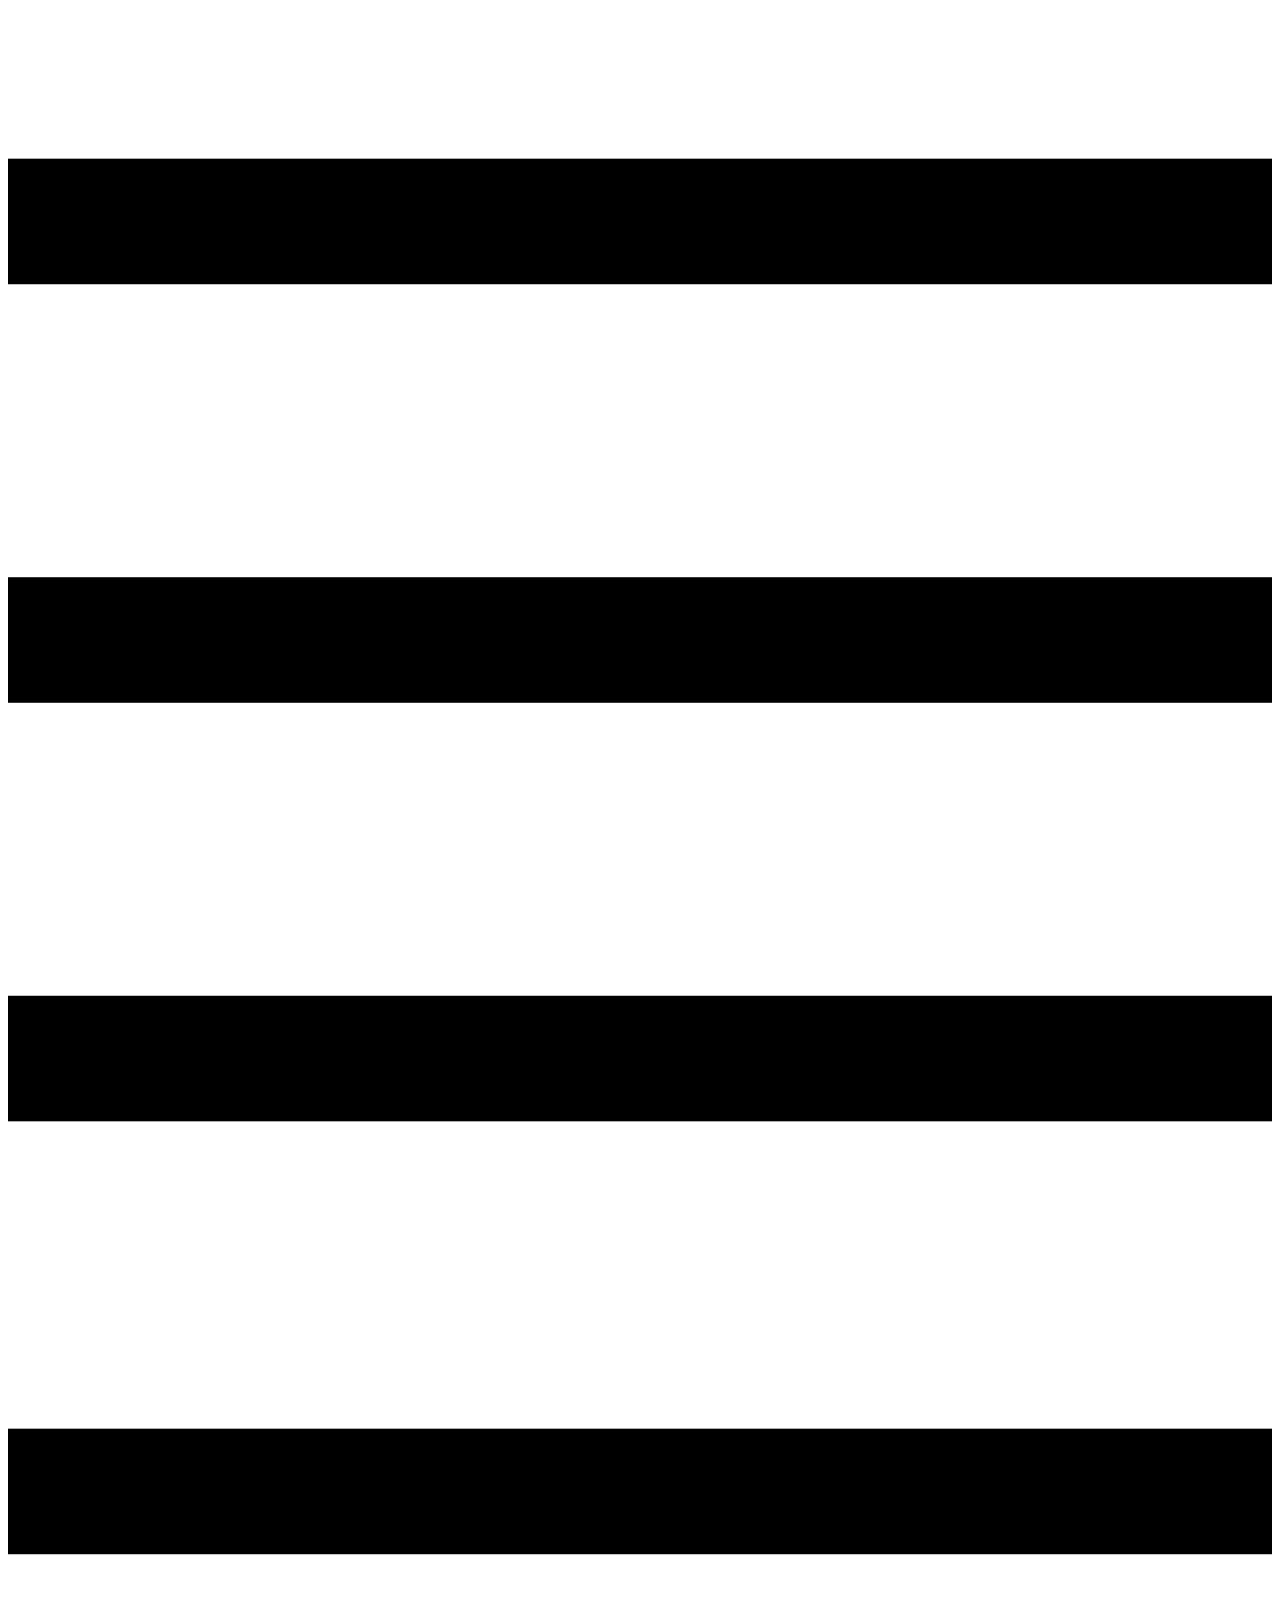
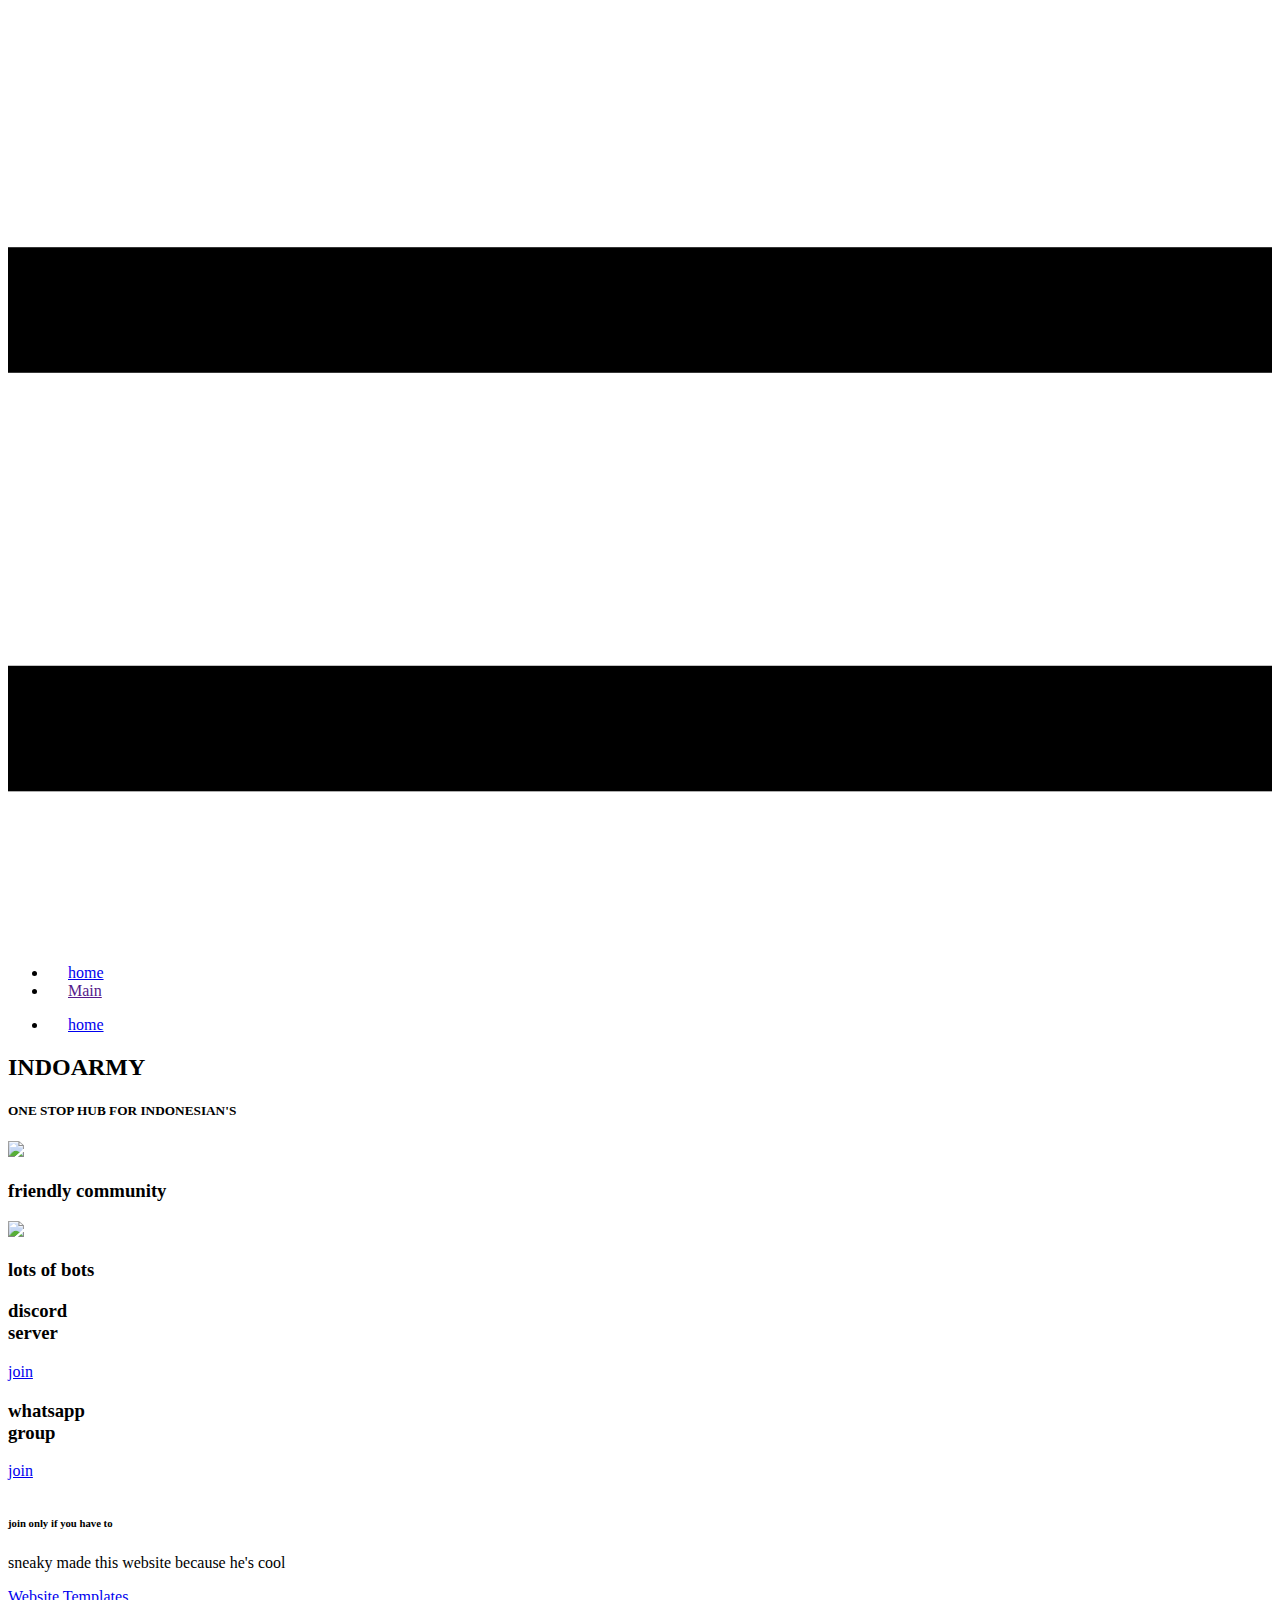
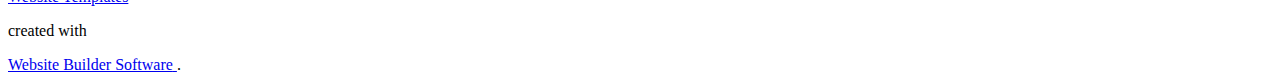
==== Main.html @ b6c03143 "Update and rename Page-1.html to Main.html" ====
<!DOCTYPE html>
<html style="font-size: 16px;">
  <head>
    <meta name="viewport" content="width=device-width, initial-scale=1.0">
    <meta charset="utf-8">
    <meta name="keywords" content="WHAT ARE MINIMALIST DESIGNS?, The firm creates sustainable buildings and spaces, How to build homes for the future?, New innovation ideas, contact us">
    <meta name="description" content="">
    <meta name="page_type" content="np-template-header-footer-from-plugin">
    <title>Main</title>
    <link rel="stylesheet" href="nicepage.css" media="screen">
<link rel="stylesheet" href="Main.css" media="screen">
    <script class="u-script" type="text/javascript" src="jquery.js" defer=""></script>
    <script class="u-script" type="text/javascript" src="nicepage.js" defer=""></script>
    <meta name="generator" content="Nicepage 2.27.3, nicepage.com">
    <link id="u-theme-google-font" rel="stylesheet" href="https://fonts.googleapis.com/css?family=Roboto:100,100i,300,300i,400,400i,500,500i,700,700i,900,900i|Open+Sans:300,300i,400,400i,600,600i,700,700i,800,800i">
    
    
    
    
    
    <script type="application/ld+json">{
		"@context": "http://schema.org",
		"@type": "Organization",
		"name": "",
		"url": "index.html"
}</script>
    <meta property="og:title" content="Main">
    <meta property="og:type" content="website">
    <meta name="theme-color" content="#478ac9">
    <link rel="canonical" href="index.html">
    <meta property="og:url" content="index.html">
  </head>
  <body class="u-body u-overlap u-overlap-transparent"><header class="u-black u-border-3 u-border-black u-clearfix u-header" id="sec-3fd0"><div class="u-clearfix u-sheet u-sheet-1">
        <nav class="u-align-left u-menu u-menu-dropdown u-offcanvas u-menu-1" data-responsive-from="XL">
          <div class="menu-collapse">
            <a class="u-button-style u-nav-link u-text-body-alt-color" href="#" style="padding: 4px 0; font-size: calc(1em + 8px);">
              <svg class="u-svg-link" preserveAspectRatio="xMidYMin slice" viewBox="0 0 302 302" style=""><use xmlns:xlink="http://www.w3.org/1999/xlink" xlink:href="#svg-5c50"></use></svg>
              <svg xmlns="http://www.w3.org/2000/svg" xmlns:xlink="http://www.w3.org/1999/xlink" version="1.1" id="svg-5c50" x="0px" y="0px" viewBox="0 0 302 302" style="enable-background:new 0 0 302 302;" xml:space="preserve" class="u-svg-content"><g><rect y="36" width="302" height="30"></rect><rect y="236" width="302" height="30"></rect><rect y="136" width="302" height="30"></rect>
</g><g></g><g></g><g></g><g></g><g></g><g></g><g></g><g></g><g></g><g></g><g></g><g></g><g></g><g></g><g></g></svg>
            </a>
          </div>
          <div class="u-custom-menu u-nav-container">
            <ul class="u-nav u-unstyled u-nav-1"><li class="u-nav-item"><a class="u-button-style u-nav-link u-text-active-palette-1-base u-text-hover-palette-2-base" href="home.html" style="padding: 10px 20px;">home</a>
</li><li class="u-nav-item"><a class="u-button-style u-nav-link u-text-active-palette-1-base u-text-hover-palette-2-base" href="" style="padding: 10px 20px;">Main</a>
</li></ul>
          </div>
          <div class="u-custom-menu u-nav-container-collapse">
            <div class="u-align-center u-black u-container-style u-inner-container-layout u-opacity u-opacity-95 u-sidenav">
              <div class="u-menu-close"></div>
              <ul class="u-align-center u-nav u-popupmenu-items u-unstyled u-nav-2"><li class="u-nav-item"><a class="u-button-style u-nav-link" href="home.html" style="padding: 10px 20px;">home</a>
</li></ul>
            </div>
            <div class="u-black u-menu-overlay u-opacity u-opacity-70"></div>
          </div>
        </nav>
      </div></header>
    <section class="skrollable u-align-center-lg u-align-center-md u-align-center-sm u-align-center-xs u-align-right-xl u-clearfix u-image u-section-1" id="carousel_e115" data-image-width="2070" data-image-height="1080">
      <div class="u-clearfix u-sheet u-valign-middle u-sheet-1">
        <h2 class="u-align-center u-text u-text-white u-text-1" data-animation-name="slideIn" data-animation-duration="1000" data-animation-delay="0" data-animation-direction="Down"><b style="">INDO</b>ARMY
        </h2>
        <h5 class="u-align-center u-text u-text-white u-text-2" data-animation-name="slideIn" data-animation-duration="900" data-animation-delay="0" data-animation-direction="Down">ONE STOP HUB FOR INDONESIAN'S</h5>
      </div>
    </section>
    <section class="u-align-center u-clearfix u-white u-section-2" id="carousel_f0eb">
      <div class="u-clearfix u-sheet u-sheet-1">
        <img class="u-expand-resize u-image u-image-1" src="images/unknown.png" data-image-width="276" data-image-height="330">
        <h3 class="u-text u-text-default u-text-1"><b style="">friendly&nbsp;</b>community
        </h3>
      </div>
    </section>
    <section class="u-align-center u-clearfix u-white u-section-3" id="sec-61e7">
      <div class="u-clearfix u-sheet u-sheet-1">
        <img class="u-expand-resize u-image u-image-1" src="images/unknown1.png" data-image-width="208" data-image-height="421">
        <h3 class="u-text u-text-default u-text-1"><b style="">lots of&nbsp;</b>bots
        </h3>
      </div>
    </section>
    <section class="u-clearfix u-section-4" id="carousel_c45b">
      <div class="u-clearfix u-expanded-width u-layout-wrap u-layout-wrap-1">
        <div class="u-layout">
          <div class="u-layout-row">
            <div class="u-align-right u-container-style u-image u-layout-cell u-shading u-size-39 u-image-1">
              <div class="u-container-layout u-container-layout-1">
                <h3 class="u-text u-text-body-alt-color u-text-default u-text-1"><b style="">discord&nbsp;</b>
                  <br>server
                </h3>
                <a href="https://discord.com/invite/bMA7mAN" class="u-btn u-button-style u-hover-black u-text-hover-white u-white u-btn-1">join</a>
              </div>
            </div>
            <div class="u-container-style u-image u-layout-cell u-right-cell u-size-21 u-image-2" data-image-width="422" data-image-height="750">
              <div class="u-container-layout u-container-layout-2">
                <h3 class="u-text u-text-default u-text-2"><b style="">whatsapp&nbsp;</b>
                  <br>group
                </h3>
                <a href="https://chat.whatsapp.com/BoEqANlZnDg8Emp16wv7Y3" class="u-black u-btn u-button-style u-hover-white u-text-hover-black u-btn-2">join</a>
                <h6 class="u-text u-text-default u-text-3"><b style="">&nbsp;</b>
                  <br>join <b>only if you have to</b>&nbsp;
                </h6>
              </div>
            </div>
          </div>
        </div>
      </div>
    </section>
    
    
    <footer class="u-align-center u-clearfix u-footer u-grey-80 u-footer" id="sec-5c76"><div class="u-clearfix u-sheet u-sheet-1">
        <p class="u-small-text u-text u-text-variant u-text-1">sneaky made this website because he's cool</p>
      </div></footer>
    <section class="u-backlink u-clearfix u-grey-80">
      <a class="u-link" href="https://nicepage.com/website-templates" target="_blank">
        <span>Website Templates</span>
      </a>
      <p class="u-text">
        <span>created with</span>
      </p>
      <a class="u-link" href="https://nicepage.com/" target="_blank">
        <span>Website Builder Software</span>
      </a>. 
    </section>
  </body>
</html>
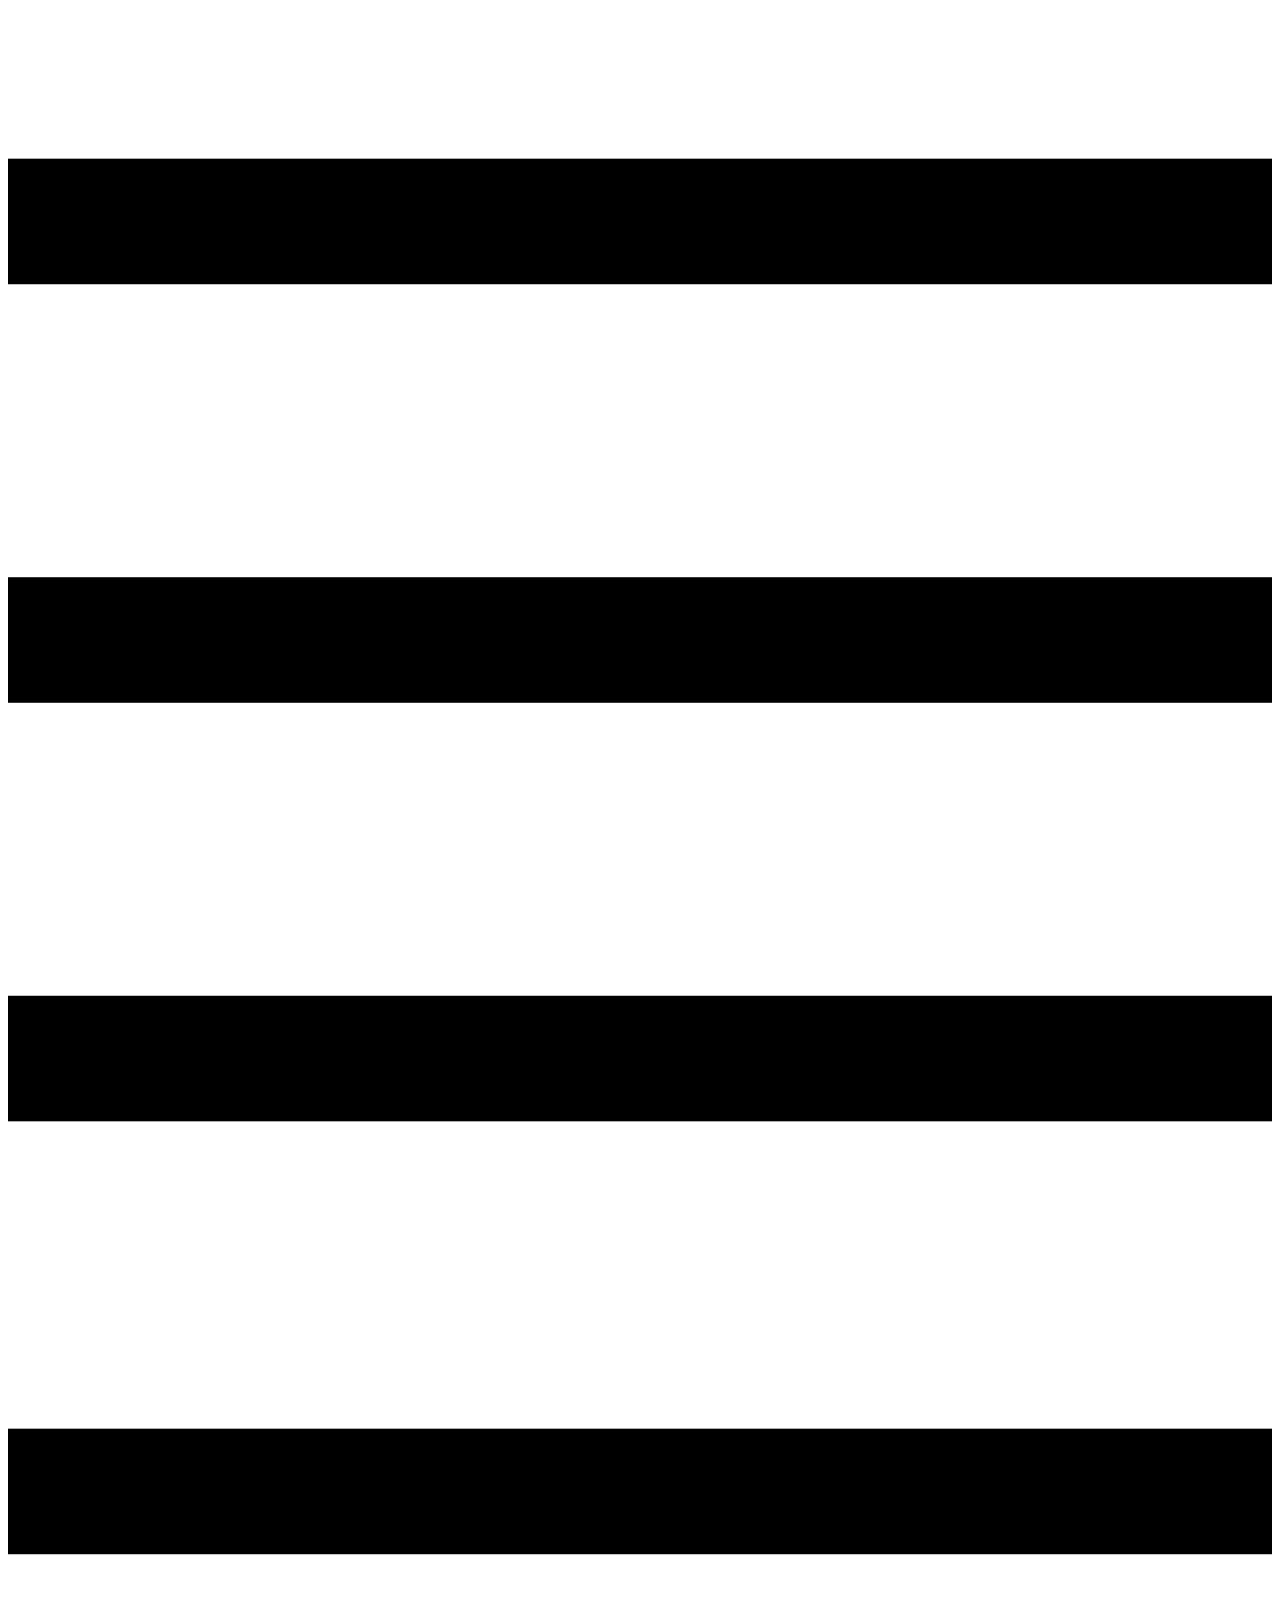
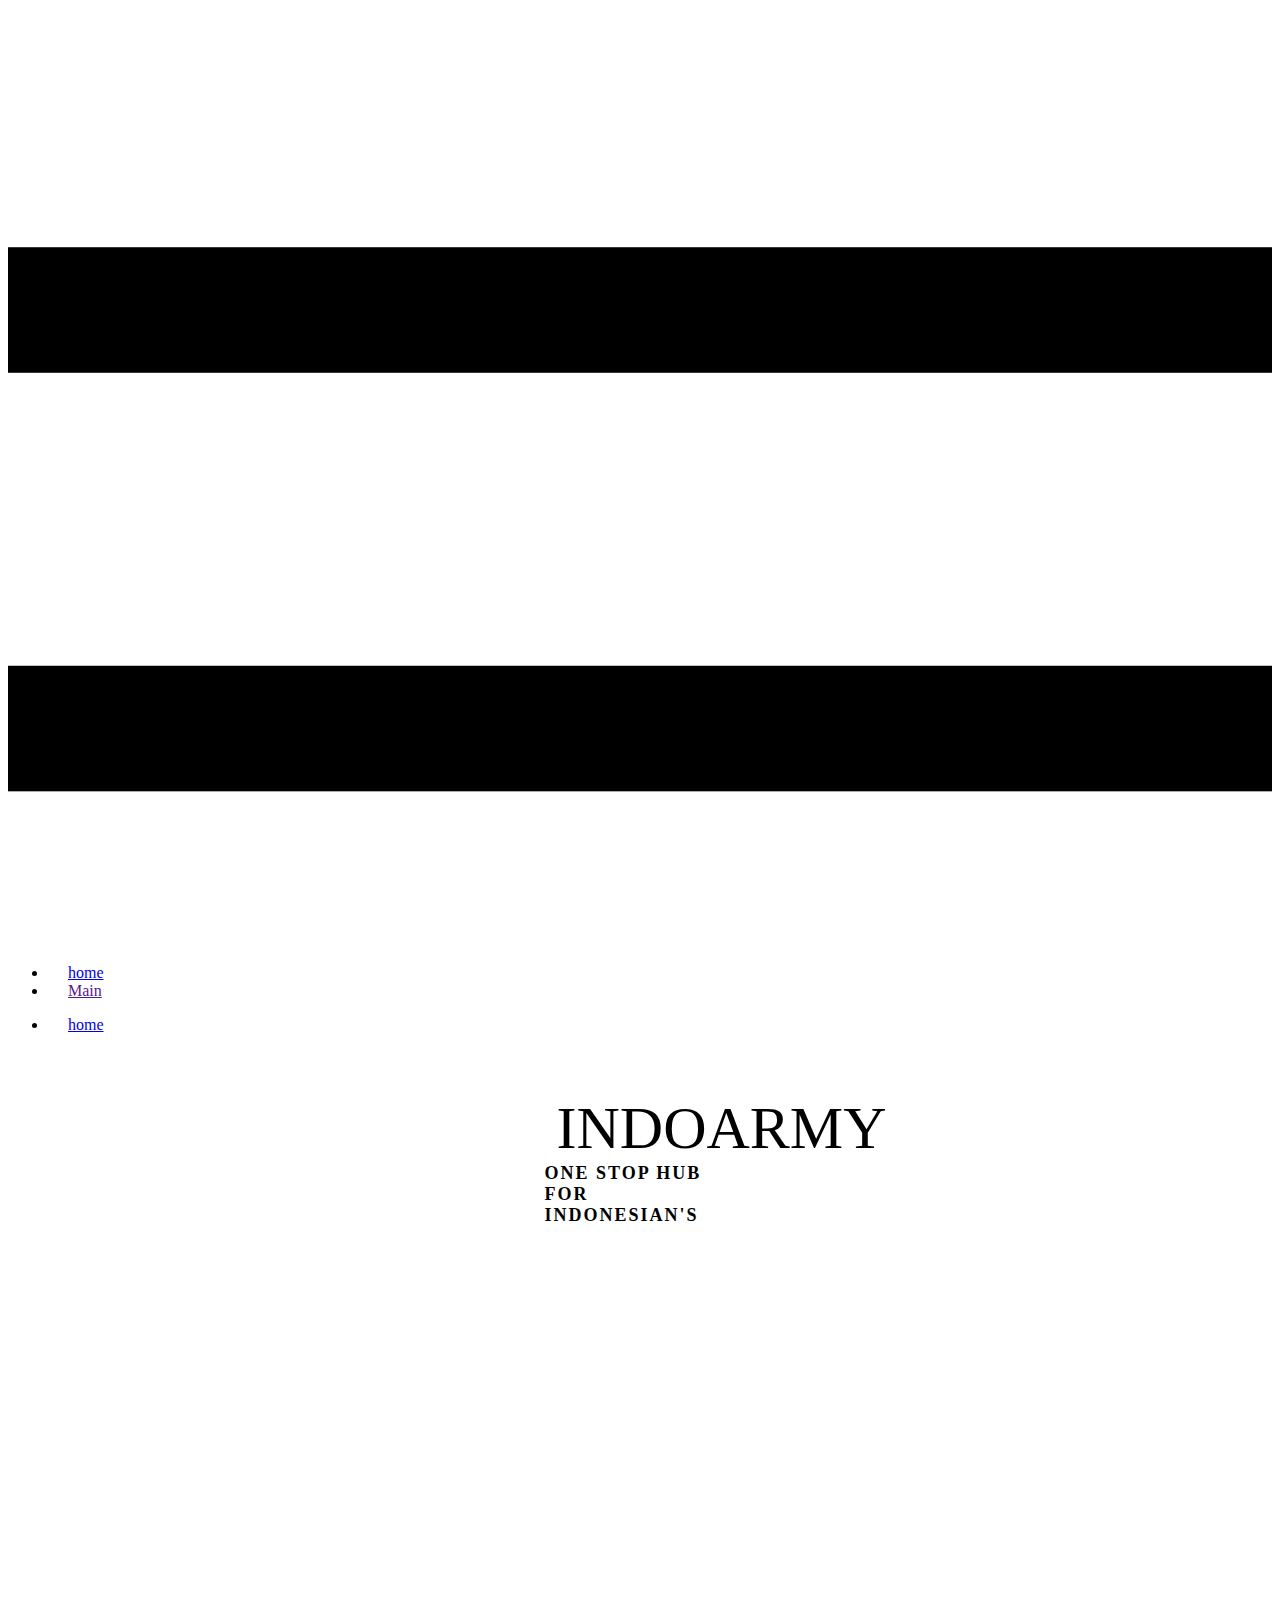
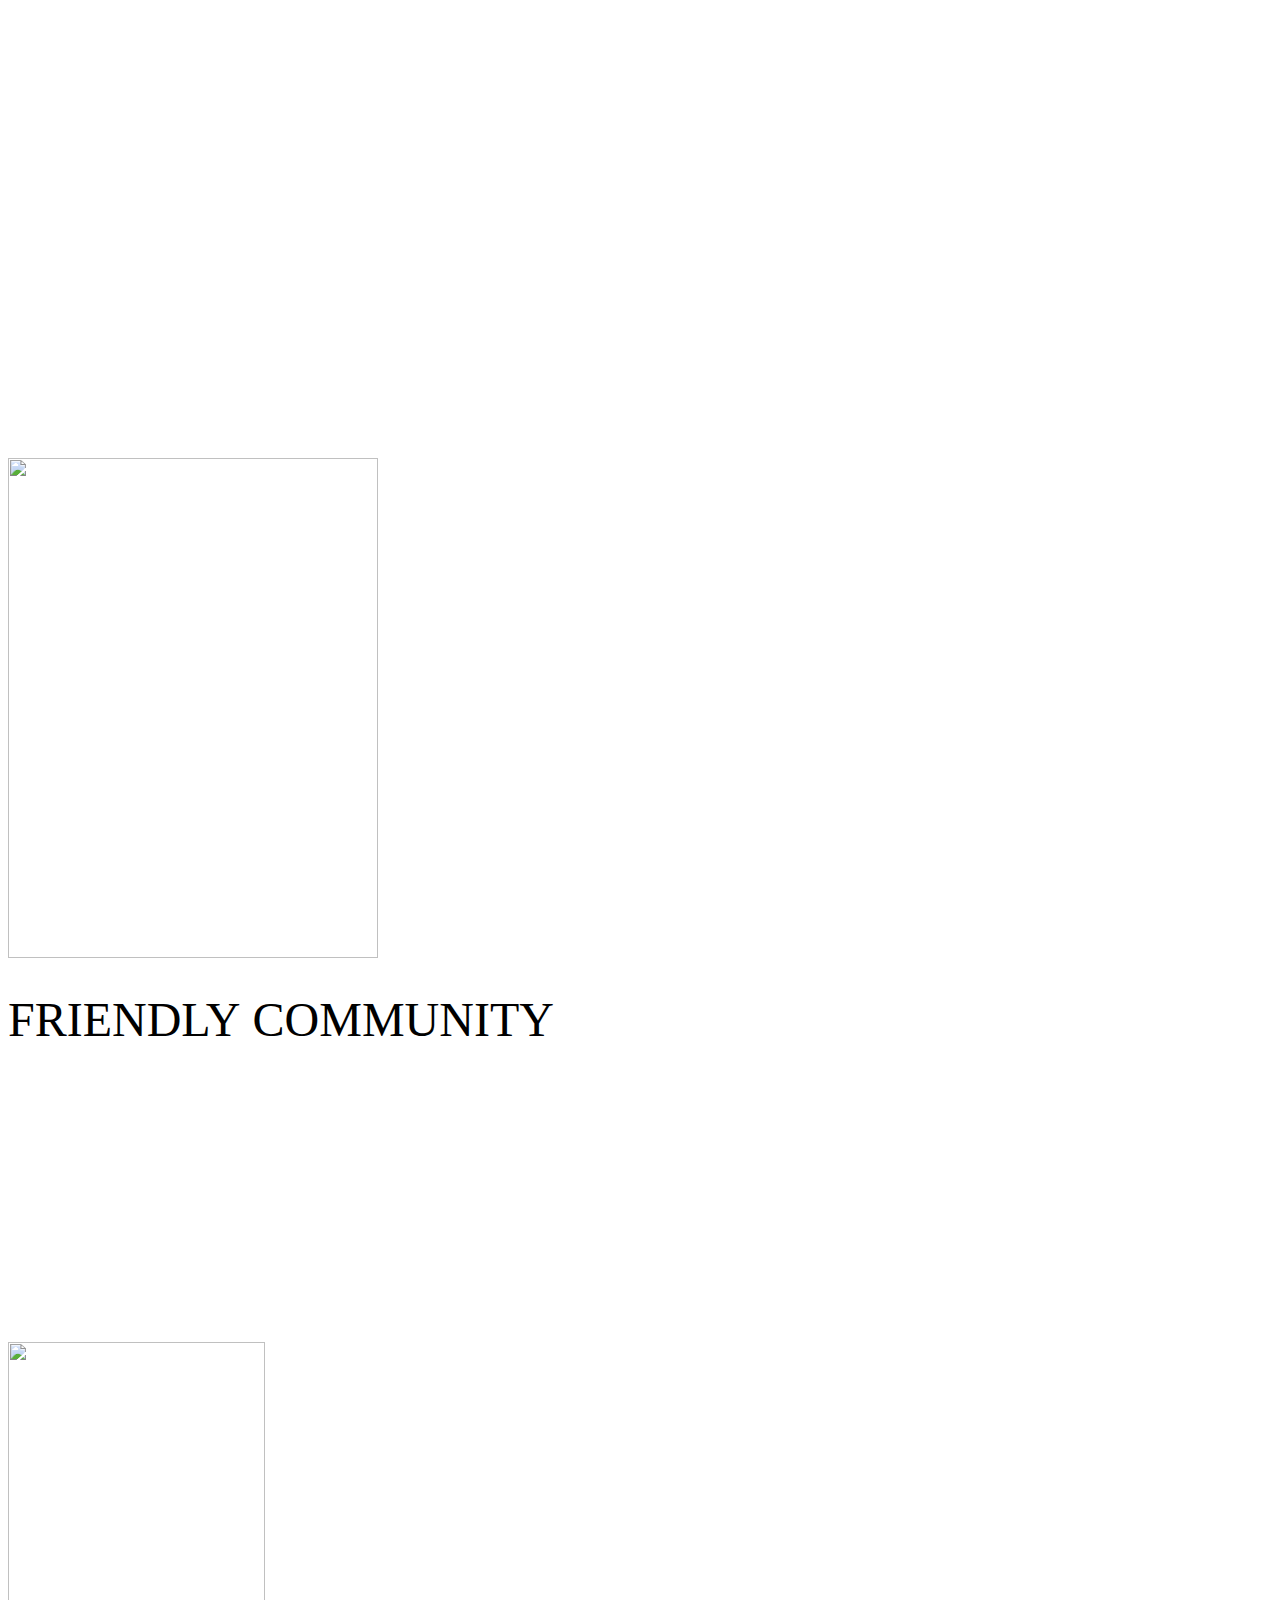
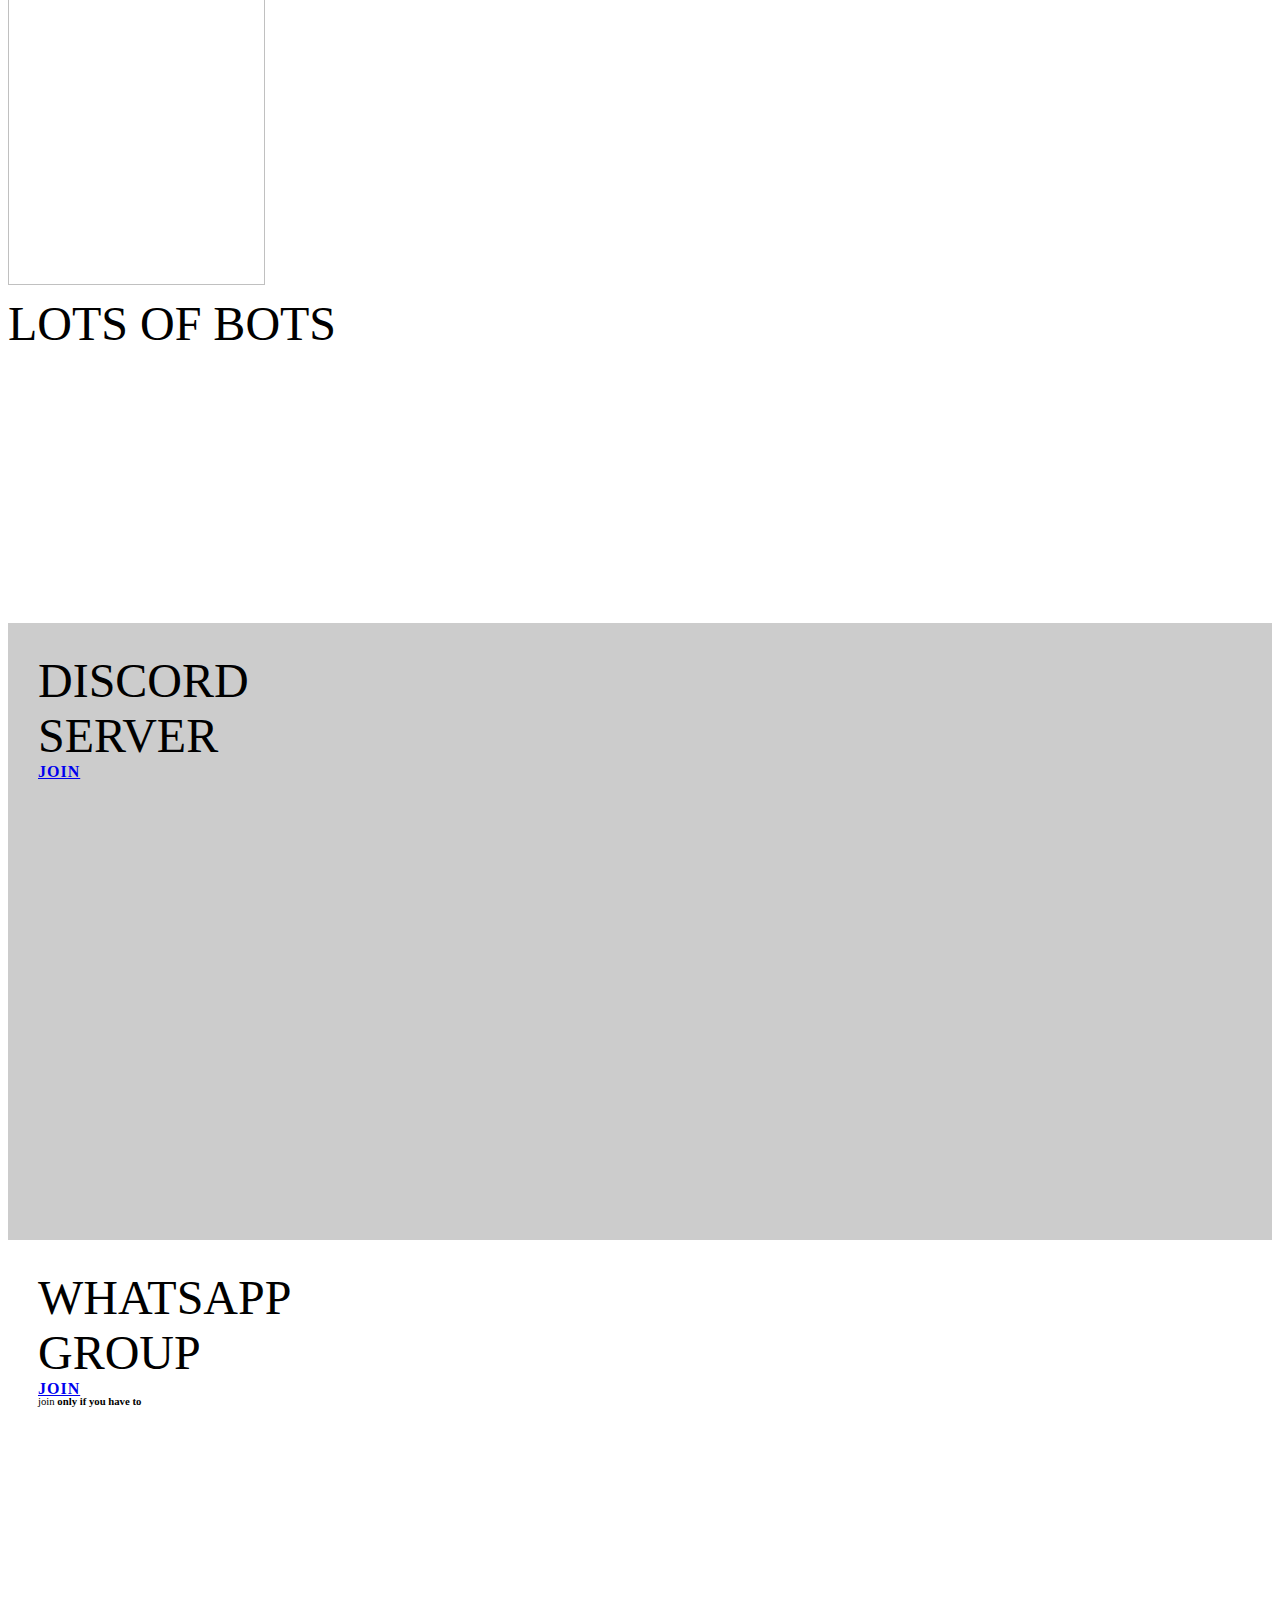
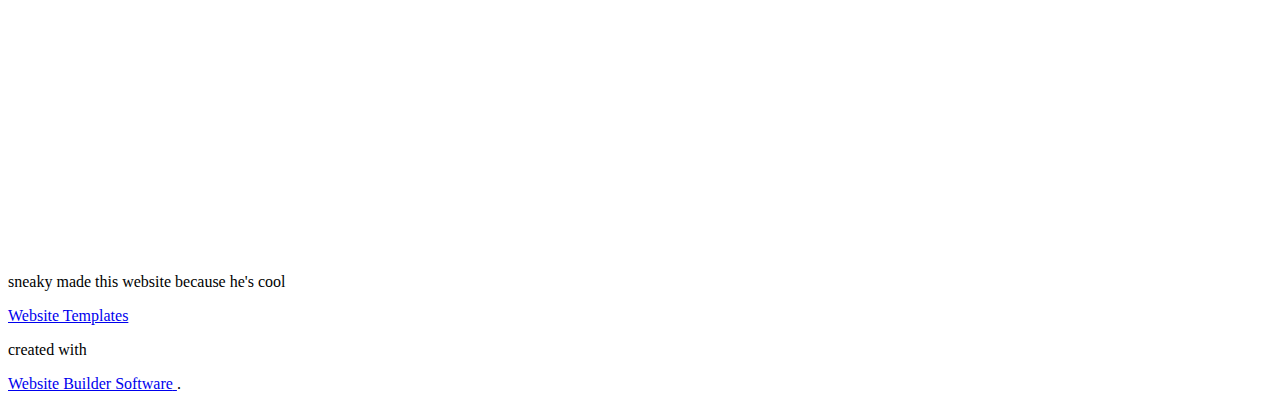
==== commit 11fd0e84: "Update Main.html" ====
--- a/Main.html
+++ b/Main.html
@@ -63,14 +63,14 @@
     </section>
     <section class="u-align-center u-clearfix u-white u-section-2" id="carousel_f0eb">
       <div class="u-clearfix u-sheet u-sheet-1">
-        <img class="u-expand-resize u-image u-image-1" src="images/unknown.png" data-image-width="276" data-image-height="330">
+        <img class="u-expand-resize u-image u-image-1" src="https://github.com/Daredo-Python-Lua/IndoArmy/blob/main/unknown.png?raw=true" data-image-width="276" data-image-height="330">
         <h3 class="u-text u-text-default u-text-1"><b style="">friendly&nbsp;</b>community
         </h3>
       </div>
     </section>
     <section class="u-align-center u-clearfix u-white u-section-3" id="sec-61e7">
       <div class="u-clearfix u-sheet u-sheet-1">
-        <img class="u-expand-resize u-image u-image-1" src="images/unknown1.png" data-image-width="208" data-image-height="421">
+        <img class="u-expand-resize u-image u-image-1" src="https://github.com/Daredo-Python-Lua/IndoArmy/blob/main/unknown1.png?raw=true" data-image-width="208" data-image-height="421">
         <h3 class="u-text u-text-default u-text-1"><b style="">lots of&nbsp;</b>bots
         </h3>
       </div>
--- a/Main.css
+++ b/Main.css
@@ -0,0 +1,60 @@
+.u-section-1 {background-image: url("https://encrypted-tbn0.gstatic.com/images?q=tbn%3AANd9GcQqd_J__07RlRA5kxTcOfqutYJRYhIJh0P6QQ&usqp=CAU"); background-position: 50% 50%}
+.u-section-1 .u-sheet-1 {min-height: 921px}
+.u-section-1 .u-text-1 {font-size: 3.75rem; font-weight: 100; animation-duration: 1000ms; width: 167px; margin: 60px auto 0}
+.u-section-1 .u-text-2 {letter-spacing: 2px; font-size: 1.125rem; font-weight: 700; animation-duration: 900ms; width: 191px; margin: 0 auto 60px} 
+
+@media (max-width: 1199px){ .u-section-1 .u-sheet-1 {min-height: 760px} }
+
+@media (max-width: 991px){ .u-section-1 .u-sheet-1 {min-height: 569px} }
+
+@media (max-width: 767px){ .u-section-1 .u-sheet-1 {min-height: 607px} }
+
+@media (max-width: 575px){ .u-section-1 .u-sheet-1 {min-height: 663px}
+.u-section-1 .u-text-1 {font-size: 3rem; width: 134px} }.u-section-2 {background-image: none}
+.u-section-2 .u-sheet-1 {min-height: 904px}
+.u-section-2 .u-image-1 {width: 370px; height: 500px; margin: 43px auto 0}
+.u-section-2 .u-text-1 {font-size: 3rem; text-transform: uppercase; font-weight: 100; margin: 30px auto 60px} 
+
+@media (max-width: 575px){ .u-section-2 .u-sheet-1 {min-height: 863px}
+.u-section-2 .u-image-1 {width: 340px; height: 459px}
+.u-section-2 .u-text-1 {font-size: 1.5rem} }.u-section-3 {background-image: none}
+.u-section-3 .u-sheet-1 {min-height: 904px}
+.u-section-3 .u-image-1 {width: 257px; height: 543px; margin: 23px auto 0}
+.u-section-3 .u-text-1 {font-size: 3rem; text-transform: uppercase; font-weight: 100; margin: 7px auto 60px} 
+
+@media (max-width: 1199px){ .u-section-3 .u-image-1 {height: 542px} }
+
+@media (max-width: 575px){ .u-section-3 .u-text-1 {font-size: 1.5rem} }.u-section-4 {min-height: 617px}
+.u-section-4 .u-layout-wrap-1 {margin: 0 auto 0 0}
+.u-section-4 .u-image-1 {min-height: 617px; background-image: linear-gradient(0deg, rgba(0,0,0,0.2), rgba(0,0,0,0.2)), url("images/pexels-photo-149369.jpeg"); background-position: 100% 50%}
+.u-section-4 .u-container-layout-1 {padding: 30px}
+.u-section-4 .u-text-1 {font-size: 3rem; text-transform: uppercase; font-weight: 100; margin: 0 0 0 auto}
+.u-section-4 .u-btn-1 {border-style: none; margin-left: auto; margin-right: 0; letter-spacing: 1px; font-weight: 700; text-transform: uppercase; background-image: none; margin-top: 20px}
+.u-section-4 .u-image-2 {min-height: 617px; background-image: url("images/pexels-photo-4545329.jpeg"); background-position: 0% 0%; background-size: 125%}
+.u-section-4 .u-container-layout-2 {padding: 30px}
+.u-section-4 .u-text-2 {font-size: 3rem; text-transform: uppercase; font-weight: 100; margin: 0 auto 0 0}
+.u-section-4 .u-btn-2 {border-style: none; font-weight: 700; text-transform: uppercase; letter-spacing: 1px; background-image: none; margin: 20px auto 0 0}
+.u-section-4 .u-text-3 {text-transform: none; font-weight: normal; margin: -15px auto 0 0} 
+
+@media (max-width: 1199px){ .u-section-4 {min-height: 352px}
+.u-section-4 .u-layout-wrap-1 {margin-right: initial; margin-left: initial}
+.u-section-4 .u-image-1 {min-height: 509px}
+.u-section-4 .u-btn-1 {padding: 0}
+.u-section-4 .u-image-2 {min-height: 509px}
+.u-section-4 .u-btn-2 {padding: 0} }
+
+@media (max-width: 991px){ .u-section-4 {min-height: 247px}
+.u-section-4 .u-image-1 {min-height: 390px}
+.u-section-4 .u-image-2 {min-height: 390px; background-size: 145%} }
+
+@media (max-width: 767px){ .u-section-4 {min-height: 1170px}
+.u-section-4 .u-layout-wrap-1 {margin-bottom: -61px; margin-right: initial; margin-left: initial}
+.u-section-4 .u-image-1 {min-height: 450px}
+.u-section-4 .u-container-layout-1 {padding-left: 10px; padding-right: 10px}
+.u-section-4 .u-image-2 {min-height: 836px}
+.u-section-4 .u-container-layout-2 {padding-left: 10px; padding-right: 10px} }
+
+@media (max-width: 575px){ .u-section-4 {min-height: 736px}
+.u-section-4 .u-layout-wrap-1 {margin-bottom: 0; margin-right: initial; margin-left: initial}
+.u-section-4 .u-image-1 {min-height: 368px}
+.u-section-4 .u-image-2 {min-height: 368px} }
